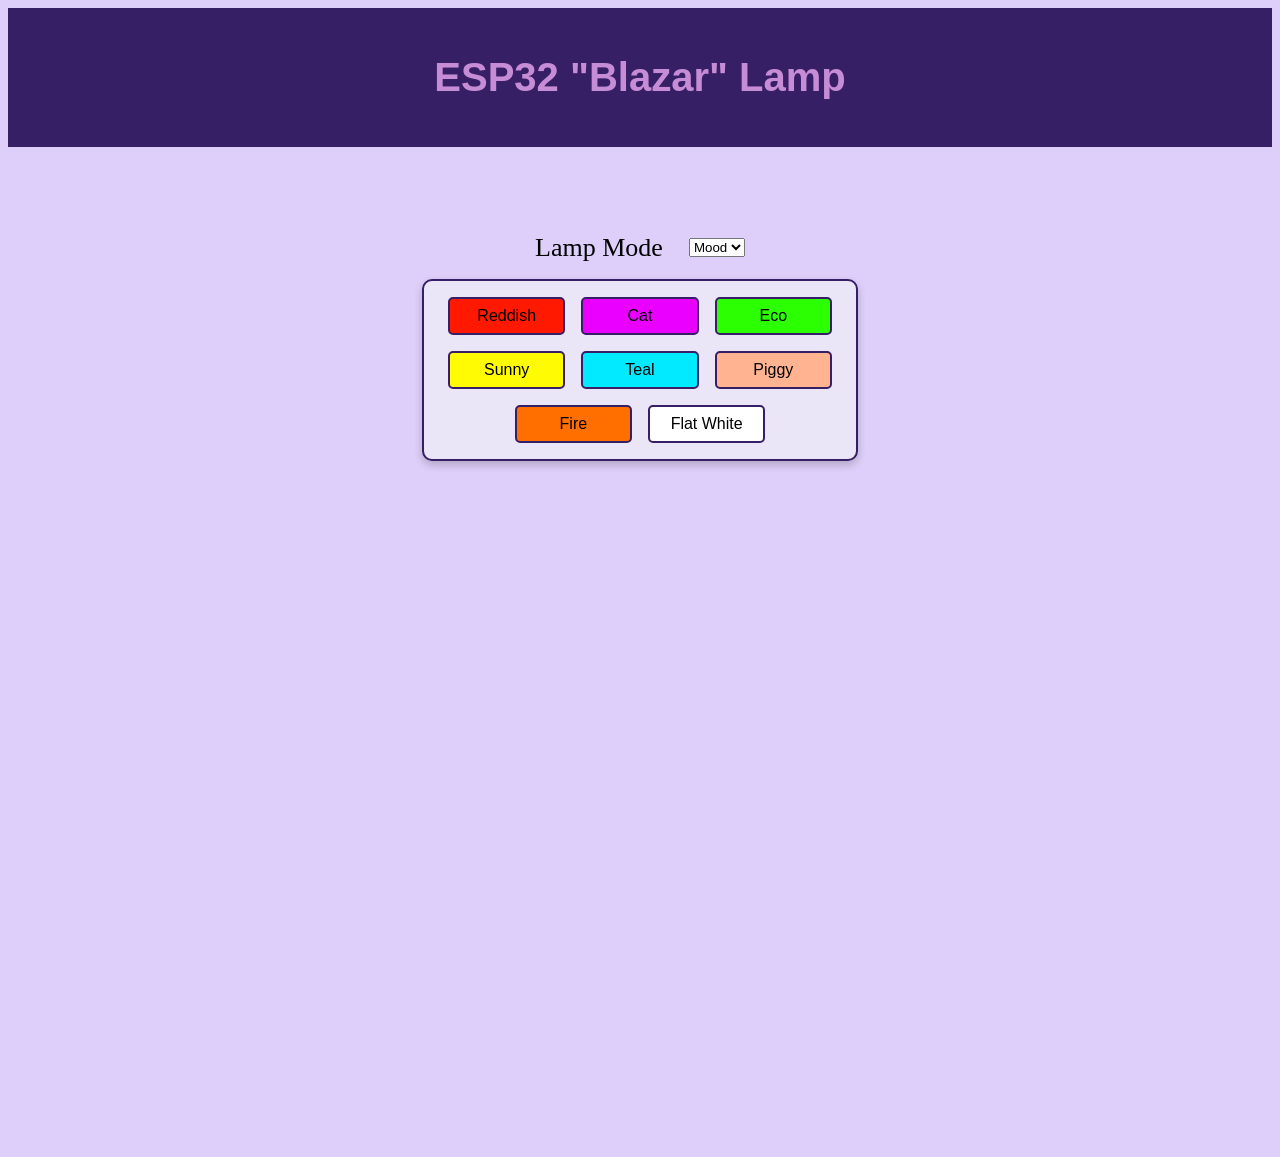
==== data/index.html @ e4a6d5e7 "added webserver code as 3 files. working" ====
<!DOCTYPE html>
<html lang="en">
<head>
  <meta charset="UTF-8">
  <meta name="viewport" content="width=device-width, initial-scale=1.0">
  <title>ESP32 Lamp</title>
  <link rel="stylesheet" href="style.css">
</head>
<body>
  <header><h1>ESP32 "Blazar" Lamp</h1></header>
  <main>
    <div class="mode-selector">
      <label for="mode">Lamp Mode</label>
      <select id="mode">
        <option value="mood"selected>Mood</option>
        <option value="hsv">HSV</option>
        <option value="rgb">RGB</option>
        <option value="other">Other</option>
      </select>
    </div>
    <div id="controls">
      <!-- Controls dynamically loaded by JavaScript -->
    </div>
    <script src="script.js"></script>
  </main>
</body>
</html>
---- data/style.css ----
body {
    background-color: #ddcff9; /* Set the page background color */
    color: black;               /* Set the default text color */
    font-family: Arial, sans-serif; /* Set the default font */
}

header {
    background: #371f66;
    color: #C68CD5;
    padding: 1em;
    text-align: center;
    margin-bottom: 70px;
    font-family: "Lucida Console", sans-serif;    /* Use Arial or fallback to sans-serif */
    font-size: 1.25em;    /* Set font size to 16 pixels */
}

main {
    padding: 1em;
    display: flex;
    flex-direction: column;
    align-items: center;
    justify-content: flex-start;
    min-height: 100vh;
    gap: 1em;
}

.mode-selector {
    display: flex;
    align-items: center;
    gap: 1em;
    font-family: "Calibri";
    font-size: 26px;
}

#controls {
    display: flex;
    flex-direction: column;
    align-items: flex-start;
    gap: 0.75em;
    padding: 1em;
    border: 2px solid #371f66;
    border-radius: 10px;
    background: #ebe5f8;
    box-shadow: 0 4px 8px rgba(0, 0, 0, 0.2);
    width: 80%;
    max-width: 400px;
}

.slider-row {
    display: flex;
    align-items: center;
    justify-content: space-between;
    gap: 1em;
    width: 100%;
}

.slider-row label {
    flex: 1;
    text-align: left;
}

.slider-row span {
    width: 50px;
    text-align: right;
}

.slider-row input[type="range"] {
    flex: 0 0 50%;
}

.button-grid {
    display: flex;
    flex-wrap: wrap; /* Wrap to new rows automatically */
    justify-content: center; /* Center buttons in the grid */
    gap: 1em; /* Space between buttons */
  }
  
  .color-button {
    background-color: #ebe5f8; /* Button background color */
    color: black;
    border: 2px solid #371f66; /* Border styling */
    border-radius: 5px;
    padding: 0.5em 1em;
    font-size: 1em;
    text-align: center;
    cursor: pointer;
    flex: 0 0 calc(33.33% - 1em); /* Each button takes 1/3 of the row minus gap */
    
  }
  
  .color-button:hover {
    filter: brightness(85%); /* Dim the button for a hover effect */
  }
  
  .button-row-break {
    flex-basis: 100%; /* Force a new row */
    height: 0; /* Invisible spacer */
  }
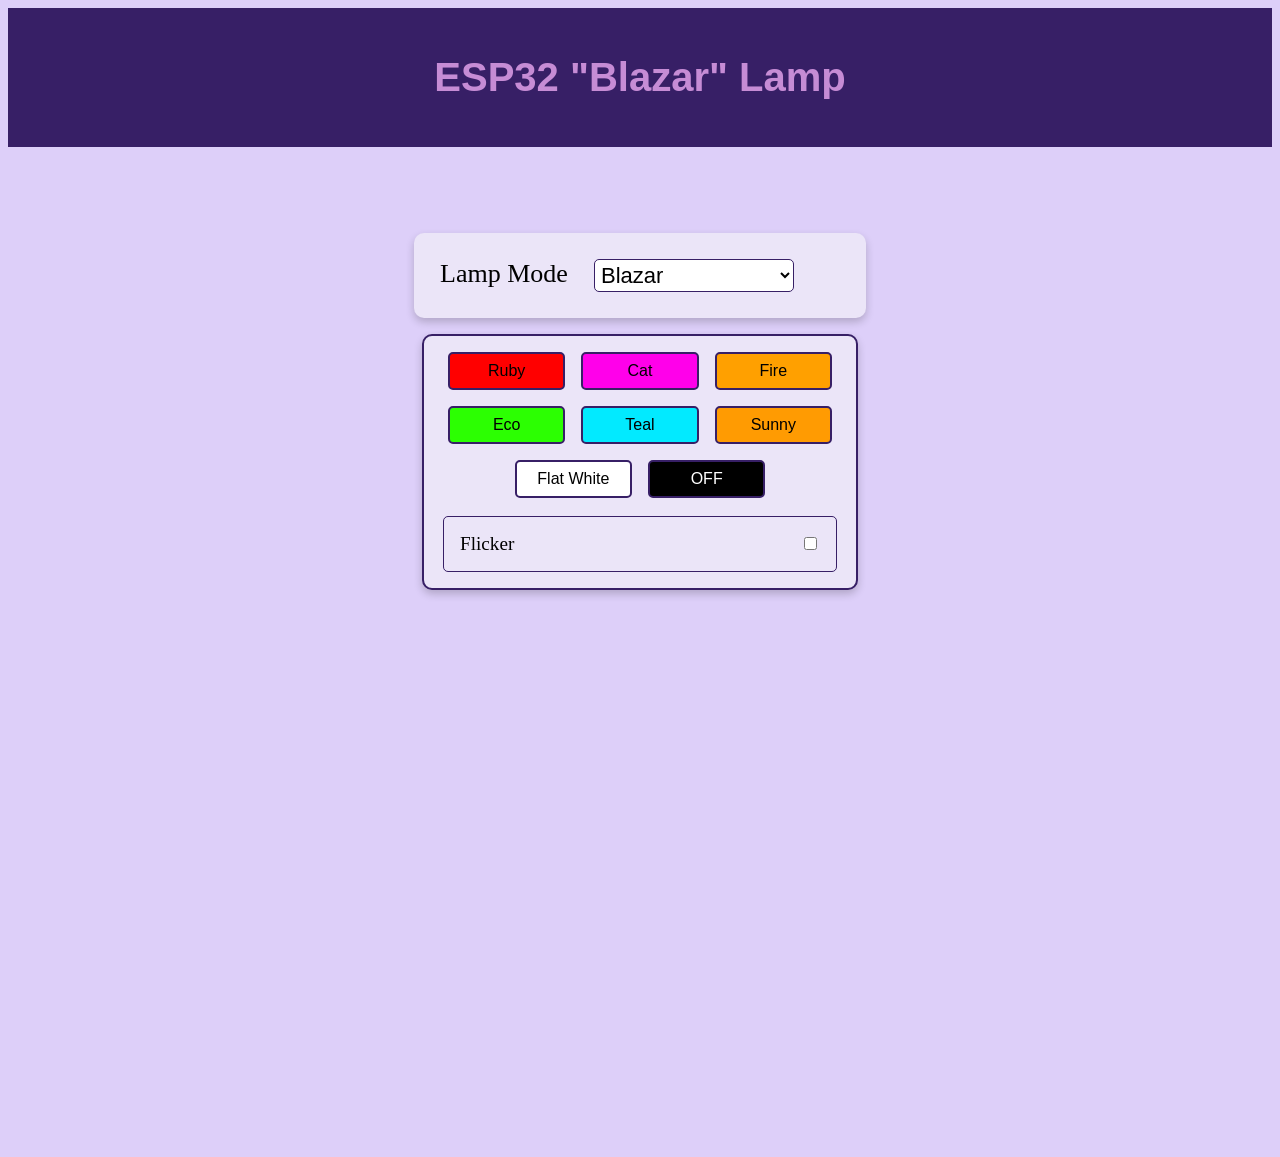
==== commit d2c16121: "unify blazar lamp with tv console" ====
--- a/data/index.html
+++ b/data/index.html
@@ -11,16 +11,72 @@
   <main>
     <div class="mode-selector">
       <label for="mode">Lamp Mode</label>
-      <select id="mode">
-        <option value="mood"selected>Mood</option>
-        <option value="hsv">HSV</option>
-        <option value="rgb">RGB</option>
-        <option value="other">Other</option>
+      <select id="mode" onchange="handleModeChange(this.value)">
+        <option value="mode_blazar" selected>Blazar</option>
+        <option value="mode_console">Console</option>
+        <option value="mode_hsv">HSV (nw)</option>
+        <option value="mode_other">Other (nw)</option>
       </select>
     </div>
-    <div id="controls">
-      <!-- Controls dynamically loaded by JavaScript -->
+
+    <!-- Blazar Lamp Mode Controls -->
+    <div id="mode_blazar-controls" class="mode-controls">
+      <div class="button-grid">
+        <button class="color-button" style="--color: #ff0000; background-color: var(--color);" onclick="handleColorButtonClick(this)">Ruby</button>
+        <button class="color-button" style="--color: #ff00ea; background-color: var(--color);" onclick="handleColorButtonClick(this)">Cat</button>
+        <button class="color-button" style="--color: #ffa000; background-color: var(--color);" onclick="handleColorButtonClick(this)">Fire</button>
+        <button class="color-button" style="--color: #2cff02; background-color: var(--color);" onclick="handleColorButtonClick(this)">Eco</button>
+        <button class="color-button" style="--color: #02eaff; background-color: var(--color);" onclick="handleColorButtonClick(this)">Teal</button>
+        <button class="color-button" style="--color: #ff9b02; background-color: var(--color);" onclick="handleColorButtonClick(this)">Sunny</button>
+        <button class="color-button" style="--color: #ffffff; background-color: var(--color);" onclick="handleColorButtonClick(this)">Flat White</button>
+        <button class="color-button" style="--color: #000000; color: #ffffff; background-color: var(--color);" onclick="handleColorButtonClick(this)">OFF</button>
+      </div>
+      <br>
+      <div class="flicker-controls">
+        <label class="flicker-toggle">Flicker<input type="checkbox" id="flicker-toggle" onclick="handleFlickerToggle(this)"></label>
+        <div id="flicker-fields" style="display: none;">
+          <label class="slider-row">Hue Amplitude<input type="number" min="0" max="255" value="30" style="width: 7ch;" onchange="handleFlickerParamChange(this, 'hue_ampl')"></label>
+          <label class="slider-row">Hue TimeScale<input type="number" min="0" max="3000" value="200" style="width: 7ch;" onchange="handleFlickerParamChange(this, 'hue_ts')"></label>
+          <br>
+          <label class="slider-row">Brt Amplitude<input type="number" min="0" max="255" value="0" style="width: 7ch;" onchange="handleFlickerParamChange(this, 'brt_ampl')"></label>
+          <label class="slider-row">Brt TimeScale<input type="number" min="0" max="3000" value="100" style="width: 7ch;" onchange="handleFlickerParamChange(this, 'brt_ts')"></label>
+        </div>
+      </div>
     </div>
+
+    <!-- TV Console Mode Controls -->
+    <div id="mode_console-controls" class="mode-controls" style="display: none;">
+      <label class="mirror-toggle">Mirror Blazar Color<input type="checkbox" id="mirror-toggle" onclick="handleMirrorToggle(this)"></label>
+      <div class="slider-row">
+        <label for="hue-channel">Hue</label>
+        <input type="range" id="hue-channel" min="0" max="255" value="200" onchange="handleTvConsoleSliderChange(this, 'hue')">
+      </div>
+      <div class="slider-row">
+        <label for="val-channel">Brightness</label>
+        <input type="range" id="val-channel" min="0" max="255" value="96" onchange="handleTvConsoleSliderChange(this, 'val')">
+      </div>
+      <div class="slider-row">
+        <label for="sat-channel">Saturation</label>
+        <input type="range" id="sat-channel" min="0" max="255" value="255" onchange="handleTvConsoleSliderChange(this, 'sat')">
+      </div>
+    </div>
+
+    <!-- HSV Mode Controls do nothing -->
+    <div id="mode_hsv-controls" class="mode-controls" style="display: none;">
+      <div class="slider-row">
+        <label for="hue-slider">Hue</label>
+        <input type="range" id="hue-slider" min="0" max="360" value="180">
+      </div>
+      <div class="slider-row">
+        <label for="saturation-slider">Saturation</label>
+        <input type="range" id="saturation-slider" min="0" max="100" value="80">
+      </div>
+      <div class="slider-row">
+        <label for="value-slider">Value</label>
+        <input type="range" id="value-slider" min="0" max="100" value="90">
+      </div>
+    </div>
+
     <script src="script.js"></script>
   </main>
 </body>
--- a/data/style.css
+++ b/data/style.css
@@ -1,98 +1,147 @@
 body {
-    background-color: #ddcff9; /* Set the page background color */
-    color: black;               /* Set the default text color */
-    font-family: Arial, sans-serif; /* Set the default font */
+  background-color: #ddcff9; /* Set the page background color */
+  color: black;               /* Set the default text color */
+  font-family: Arial, sans-serif; /* Set the default font */
 }
 
 header {
-    background: #371f66;
-    color: #C68CD5;
-    padding: 1em;
-    text-align: center;
-    margin-bottom: 70px;
-    font-family: "Lucida Console", sans-serif;    /* Use Arial or fallback to sans-serif */
-    font-size: 1.25em;    /* Set font size to 16 pixels */
+  background: #371f66;
+  color: #C68CD5;
+  padding: 1em;
+  text-align: center;
+  margin-bottom: 70px;
+  font-family: "Lucida Console", sans-serif;    /* Use Arial or fallback to sans-serif */
+  font-size: 1.25em;    /* Set font size to 16 pixels */
 }
 
 main {
-    padding: 1em;
-    display: flex;
-    flex-direction: column;
-    align-items: center;
-    justify-content: flex-start;
-    min-height: 100vh;
-    gap: 1em;
+  padding: 1em;
+  display: flex;
+  flex-direction: column;
+  align-items: center;
+  justify-content: flex-start;
+  min-height: 100vh;
+  gap: 1em;
 }
 
 .mode-selector {
-    display: flex;
-    align-items: center;
-    gap: 1em;
-    font-family: "Calibri";
-    font-size: 26px;
+  display: flex;
+  flex-direction: row;
+  align-items: flex-start;
+  gap: 1em;
+  padding: 1em;
+  border: 2px;
+  border-radius: 10px;
+  background: #ebe5f8;
+  box-shadow: 0 4px 8px rgba(0, 0, 0, 0.2); /* Subtle shadow */
+  width: 80%; /* Match the width of the controls box */
+  max-width: 400px;
+  font-family: "Calibri";
+  font-size: 26px;
 }
 
-#controls {
-    display: flex;
-    flex-direction: column;
-    align-items: flex-start;
-    gap: 0.75em;
-    padding: 1em;
-    border: 2px solid #371f66;
-    border-radius: 10px;
-    background: #ebe5f8;
-    box-shadow: 0 4px 8px rgba(0, 0, 0, 0.2);
-    width: 80%;
-    max-width: 400px;
+.mode-selector select {
+  font-size: 22px;
+  padding: 0.1em; /* Add padding inside dropdown */
+  border: 1px solid #371f66; /* Border matching the container */
+  border-radius: 5px; /* Rounded corners for the dropdown */
+  background: white; /* Clean background for dropdown */
+  width: 50%; /* Make dropdown full width */
+  box-sizing: border-box; /* Ensure padding doesn't exceed width */
+  cursor: pointer;
+}
+
+.mode-controls {
+  display: flex;
+  flex-direction: column;
+  align-items: flex-start;
+  padding: 1em;
+  border: 2px solid #371f66;
+  border-radius: 10px;
+  background: #ebe5f8;
+  box-shadow: 0 4px 8px rgba(0, 0, 0, 0.2);
+  width: 100%;
+  max-width: 400px;
 }
 
 .slider-row {
-    display: flex;
-    align-items: center;
-    justify-content: space-between;
-    gap: 1em;
-    width: 100%;
+  display: flex;
+  align-items: center;
+  justify-content: space-between;
+  width: 100%;
+  padding-block: 0.2em;
 }
 
 .slider-row label {
-    flex: 1;
-    text-align: left;
+  flex: 1;
+  text-align: left;
 }
 
 .slider-row span {
-    width: 50px;
-    text-align: right;
+  width: 50px;
+  text-align: right;
 }
 
 .slider-row input[type="range"] {
-    flex: 0 0 50%;
+  flex: 0 0 60%;
 }
 
 .button-grid {
-    display: flex;
-    flex-wrap: wrap; /* Wrap to new rows automatically */
-    justify-content: center; /* Center buttons in the grid */
-    gap: 1em; /* Space between buttons */
-  }
+  display: flex;
+  flex-wrap: wrap; /* Wrap to new rows automatically */
+  justify-content: center; /* Center buttons in the grid */
+  gap: 1em; /* Space between buttons */
+}
   
-  .color-button {
-    background-color: #ebe5f8; /* Button background color */
-    color: black;
-    border: 2px solid #371f66; /* Border styling */
-    border-radius: 5px;
-    padding: 0.5em 1em;
-    font-size: 1em;
-    text-align: center;
-    cursor: pointer;
-    flex: 0 0 calc(33.33% - 1em); /* Each button takes 1/3 of the row minus gap */
-    
-  }
+.color-button {
+  background-color: #ebe5f8; /* Button background color */
+  color: black;
+  border: 2px solid #371f66; /* Border styling */
+  border-radius: 5px;
+  padding: 0.5em 1em;
+  font-size: 1em;
+  text-align: center;
+  cursor: pointer;
+  flex: 0 0 calc(33.33% - 1em); /* Each button takes 1/3 of the row minus gap */
   
-  .color-button:hover {
-    filter: brightness(85%); /* Dim the button for a hover effect */
-  }
-  
-  .button-row-break {
-    flex-basis: 100%; /* Force a new row */
-    height: 0; /* Invisible spacer */
-  }+}
+
+.color-button:hover {
+  filter: brightness(85%); /* Dim the button for a hover effect */
+}
+
+.button-row-break {
+  flex-basis: 100%; /* Force a new row */
+  height: 0; /* Invisible spacer */
+}
+
+.flicker-controls {
+  align-self: center;
+  font-family: "Calibri";
+  border: 1px solid #371f66;
+  border-radius: 5px;
+  padding: 1em;
+  background: #ebe5f8;
+  width: 90%;
+}
+
+.flicker-toggle {
+  display: flex;
+  align-items: center;
+  justify-content: space-between;
+  font-size: 1.2em;
+}
+
+#flicker-fields {
+  margin-top: 1em;
+  display: flex;
+  flex-direction: column;
+}
+
+.mirror-toggle {
+  display: flex;
+  align-items: center;
+  justify-content: space-between;
+  font-size: 1em;
+  margin-bottom: 20px;
+}
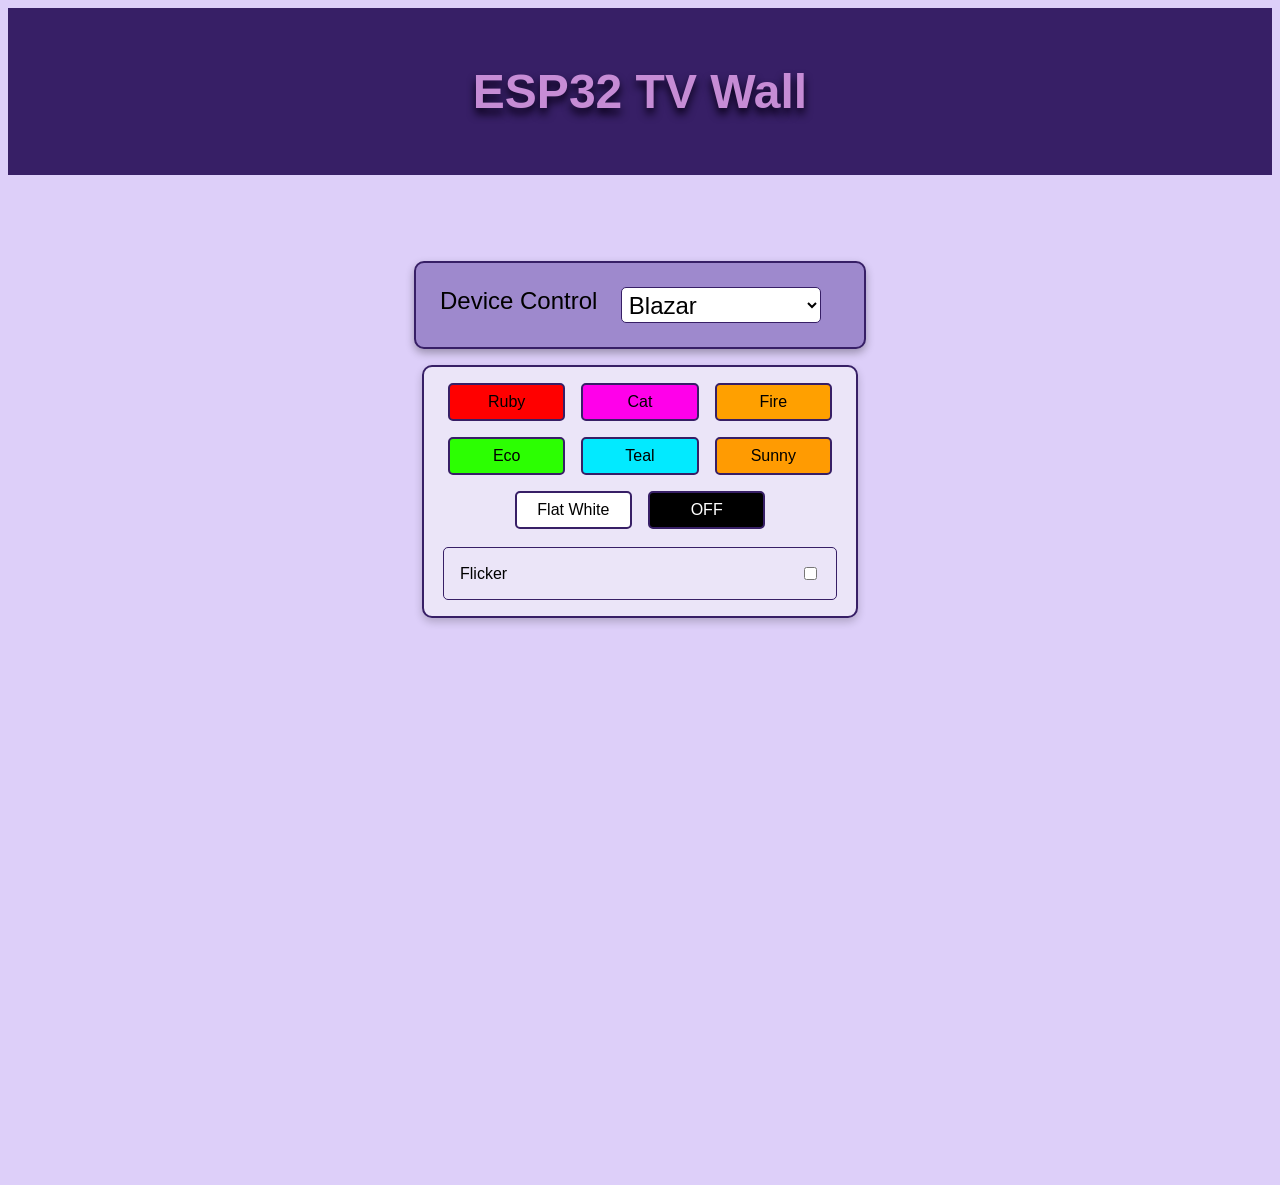
==== commit c5d48966: "small update on frontend styles" ====
--- a/data/index.html
+++ b/data/index.html
@@ -7,10 +7,10 @@
   <link rel="stylesheet" href="style.css">
 </head>
 <body>
-  <header><h1>ESP32 "Blazar" Lamp</h1></header>
+  <header><h1>ESP32 TV Wall</h1></header>
   <main>
-    <div class="mode-selector">
-      <label for="mode">Lamp Mode</label>
+    <div class="dropdown-big">
+      <label for="mode">Device Control</label>
       <select id="mode" onchange="handleModeChange(this.value)">
         <option value="mode_blazar" selected>Blazar</option>
         <option value="mode_console">Console</option>
@@ -32,8 +32,8 @@
         <button class="color-button" style="--color: #000000; color: #ffffff; background-color: var(--color);" onclick="handleColorButtonClick(this)">OFF</button>
       </div>
       <br>
-      <div class="flicker-controls">
-        <label class="flicker-toggle">Flicker<input type="checkbox" id="flicker-toggle" onclick="handleFlickerToggle(this)"></label>
+      <div class="boxed-controls">
+        <label class="toggle-norm">Flicker<input type="checkbox" id="toggle-norm" onclick="handleFlickerToggle(this)"></label>
         <div id="flicker-fields" style="display: none;">
           <label class="slider-row">Hue Amplitude<input type="number" min="0" max="255" value="30" style="width: 7ch;" onchange="handleFlickerParamChange(this, 'hue_ampl')"></label>
           <label class="slider-row">Hue TimeScale<input type="number" min="0" max="3000" value="200" style="width: 7ch;" onchange="handleFlickerParamChange(this, 'hue_ts')"></label>
@@ -59,6 +59,16 @@
         <label for="sat-channel">Saturation</label>
         <input type="range" id="sat-channel" min="0" max="255" value="255" onchange="handleTvConsoleSliderChange(this, 'sat')">
       </div>
+      <br>
+      <div class="button-grid">    <!-- Quick Palette -->
+        <button class="color-button" data-idx="0" onclick="handleFixedPaletteButtonClick(this)">Spectrum</button>
+        <button class="color-button" data-idx="1" onclick="handleFixedPaletteButtonClick(this)">Red Lava</button>
+        <button class="color-button" data-idx="2" onclick="handleFixedPaletteButtonClick(this)">Multi Pink</button>
+        <button class="color-button" data-idx="3" onclick="handleFixedPaletteButtonClick(this)">Red Yel Whi</button>
+        <button class="color-button" data-idx="4" onclick="handleFixedPaletteButtonClick(this)">Marine Blue</button>
+      </div>
+      <br><br>
+      <label class="slider-row">Palette Blend Speed<input type="number" min="0" max="255" value="24" style="width: 7ch;" onchange="handlePaletteParamChange(this, 'blend')"></label>
     </div>
 
     <!-- HSV Mode Controls do nothing -->
--- a/data/style.css
+++ b/data/style.css
@@ -1,7 +1,7 @@
 body {
   background-color: #ddcff9; /* Set the page background color */
   color: black;               /* Set the default text color */
-  font-family: Arial, sans-serif; /* Set the default font */
+  font-family: Roboto, "Helvetica Neue", Arial, sans-serif;
 }
 
 header {
@@ -10,8 +10,9 @@
   padding: 1em;
   text-align: center;
   margin-bottom: 70px;
-  font-family: "Lucida Console", sans-serif;    /* Use Arial or fallback to sans-serif */
-  font-size: 1.25em;    /* Set font size to 16 pixels */
+  font-family: "Lucida Console", Arial, sans-serif;    /* Use Arial or fallback to sans-serif */
+  font-size: 1.5em;    /* Set font size to 16 pixels */
+  text-shadow: 0 6px 8px #090118;
 }
 
 main {
@@ -24,24 +25,24 @@
   gap: 1em;
 }
 
-.mode-selector {
+.dropdown-big {
+  border: 2px solid #371f66; /* Border matching the container */
   display: flex;
   flex-direction: row;
   align-items: flex-start;
   gap: 1em;
   padding: 1em;
-  border: 2px;
   border-radius: 10px;
-  background: #ebe5f8;
-  box-shadow: 0 4px 8px rgba(0, 0, 0, 0.2); /* Subtle shadow */
-  width: 80%; /* Match the width of the controls box */
+  background: #9e89cd;
+  box-shadow: 0 4px 8px rgba(0, 0, 0, 0.3); /* Subtle shadow */
+  width: 100%; /* Match the width of the controls box */
   max-width: 400px;
-  font-family: "Calibri";
-  font-size: 26px;
+  /*font-family: "Calibri";*/
+  font-size: 1.5em;
 }
 
-.mode-selector select {
-  font-size: 22px;
+.dropdown-big select {
+  font-size: 1em;
   padding: 0.1em; /* Add padding inside dropdown */
   border: 1px solid #371f66; /* Border matching the container */
   border-radius: 5px; /* Rounded corners for the dropdown */
@@ -103,7 +104,7 @@
   text-align: center;
   cursor: pointer;
   flex: 0 0 calc(33.33% - 1em); /* Each button takes 1/3 of the row minus gap */
-  
+  max-height: 3em;
 }
 
 .color-button:hover {
@@ -115,9 +116,9 @@
   height: 0; /* Invisible spacer */
 }
 
-.flicker-controls {
+.boxed-controls {
   align-self: center;
-  font-family: "Calibri";
+  /*font-family: "Calibri";*/
   border: 1px solid #371f66;
   border-radius: 5px;
   padding: 1em;
@@ -125,11 +126,11 @@
   width: 90%;
 }
 
-.flicker-toggle {
+.toggle-norm {
   display: flex;
   align-items: center;
   justify-content: space-between;
-  font-size: 1.2em;
+  /*font-size: 1.2em;*/
 }
 
 #flicker-fields {
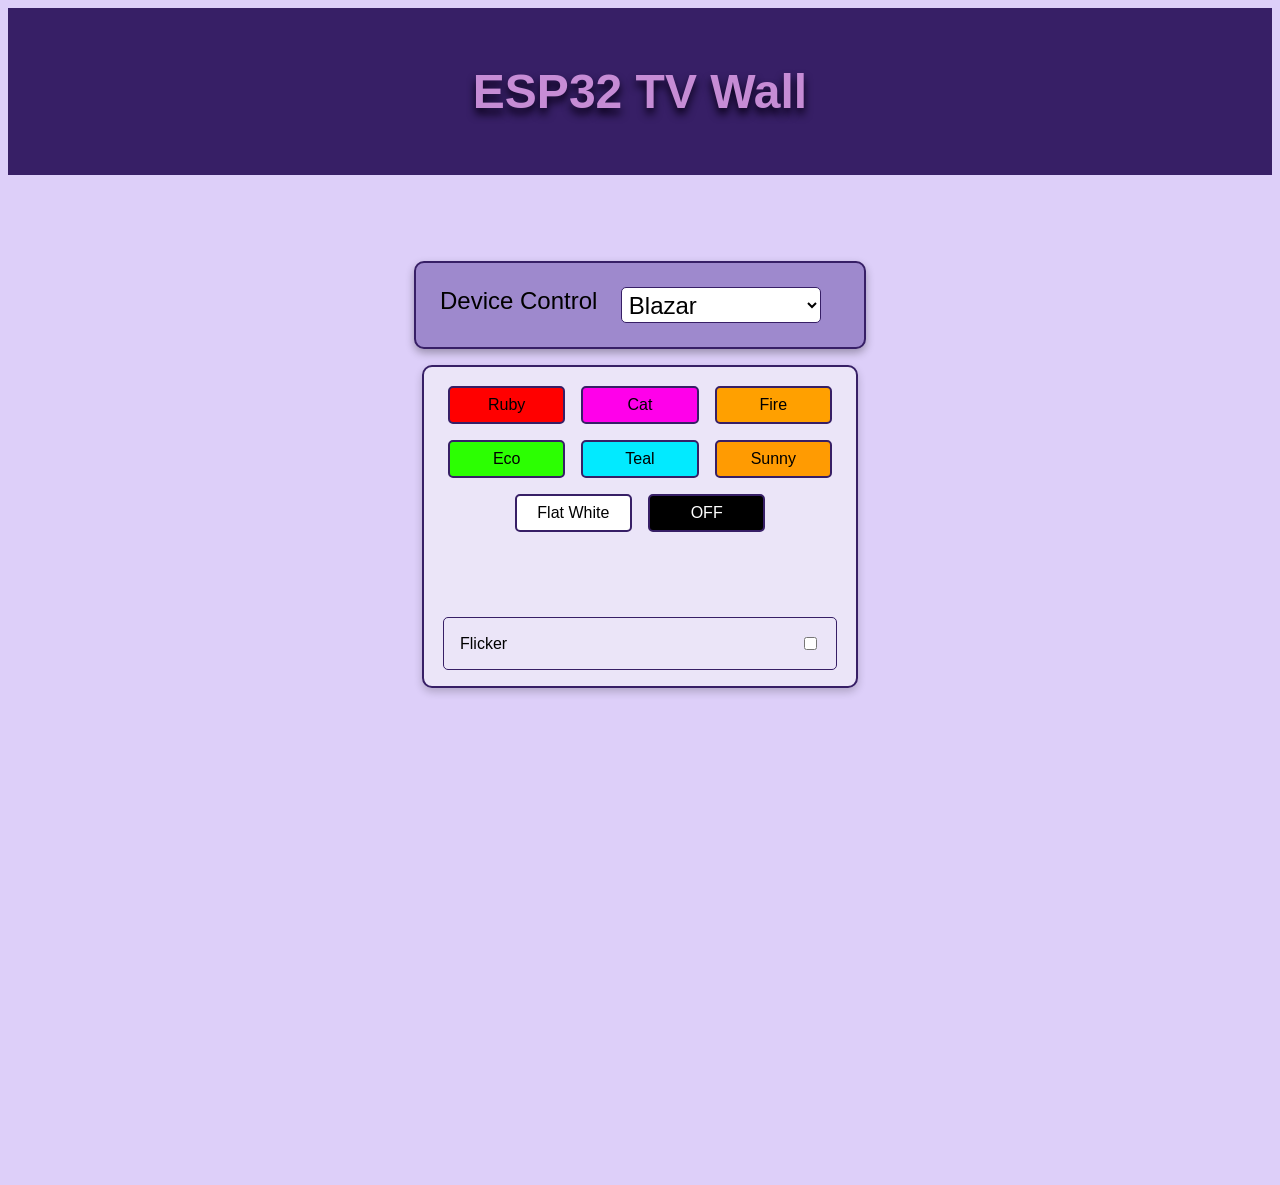
==== commit bd218138: "frontend refactoring wip" ====
--- a/data/index.html
+++ b/data/index.html
@@ -11,10 +11,10 @@
   <main>
     <div class="dropdown-big">
       <label for="mode">Device Control</label>
-      <select id="mode" onchange="handleModeChange(this.value)">
+      <select id="mode" onchange="Main.ModeChanged(this.value)">
         <option value="mode_blazar" selected>Blazar</option>
         <option value="mode_console">Console</option>
-        <option value="mode_hsv">HSV (nw)</option>
+        <option value="mode_global">Globals</option>
         <option value="mode_other">Other (nw)</option>
       </select>
     </div>
@@ -22,57 +22,74 @@
     <!-- Blazar Lamp Mode Controls -->
     <div id="mode_blazar-controls" class="mode-controls">
       <div class="button-grid">
-        <button class="color-button" style="--color: #ff0000; background-color: var(--color);" onclick="handleColorButtonClick(this)">Ruby</button>
-        <button class="color-button" style="--color: #ff00ea; background-color: var(--color);" onclick="handleColorButtonClick(this)">Cat</button>
-        <button class="color-button" style="--color: #ffa000; background-color: var(--color);" onclick="handleColorButtonClick(this)">Fire</button>
-        <button class="color-button" style="--color: #2cff02; background-color: var(--color);" onclick="handleColorButtonClick(this)">Eco</button>
-        <button class="color-button" style="--color: #02eaff; background-color: var(--color);" onclick="handleColorButtonClick(this)">Teal</button>
-        <button class="color-button" style="--color: #ff9b02; background-color: var(--color);" onclick="handleColorButtonClick(this)">Sunny</button>
-        <button class="color-button" style="--color: #ffffff; background-color: var(--color);" onclick="handleColorButtonClick(this)">Flat White</button>
-        <button class="color-button" style="--color: #000000; color: #ffffff; background-color: var(--color);" onclick="handleColorButtonClick(this)">OFF</button>
+        <button class="color-button" style="--color: #ff0000; background-color: var(--color);" onclick="Blazar.OnColorButton(this)">Ruby</button>
+        <button class="color-button" style="--color: #ff00ea; background-color: var(--color);" onclick="Blazar.OnColorButton(this)">Cat</button>
+        <button class="color-button" style="--color: #ffa000; background-color: var(--color);" onclick="Blazar.OnColorButton(this)">Fire</button>
+        <button class="color-button" style="--color: #2cff02; background-color: var(--color);" onclick="Blazar.OnColorButton(this)">Eco</button>
+        <button class="color-button" style="--color: #02eaff; background-color: var(--color);" onclick="Blazar.OnColorButton(this)">Teal</button>
+        <button class="color-button" style="--color: #ff9b02; background-color: var(--color);" onclick="Blazar.OnColorButton(this)">Sunny</button>
+        <button class="color-button" style="--color: #ffffff; background-color: var(--color);" onclick="Blazar.OnColorButton(this)">Flat White</button>
+        <button class="color-button" style="--color: #000000; color: #ffffff; background-color: var(--color);" onclick="Blazar.OnColorButton(this)">OFF</button>
       </div>
       <br>
       <div class="boxed-controls">
-        <label class="toggle-norm">Flicker<input type="checkbox" id="toggle-norm" onclick="handleFlickerToggle(this)"></label>
+        <label class="toggle-norm">Flicker<input type="checkbox" id="toggle-norm" onclick="Blazar.FlickerToggle(this)"></label>
         <div id="flicker-fields" style="display: none;">
-          <label class="slider-row">Hue Amplitude<input type="number" min="0" max="255" value="30" style="width: 7ch;" onchange="handleFlickerParamChange(this, 'hue_ampl')"></label>
-          <label class="slider-row">Hue TimeScale<input type="number" min="0" max="3000" value="200" style="width: 7ch;" onchange="handleFlickerParamChange(this, 'hue_ts')"></label>
+          <label class="slider-row">Hue Amplitude<input type="number" min="0" max="255" value="30" style="width: 7ch;" onchange="Blazar.FlickerParamChange(this, 'hue_ampl')"></label>
+          <label class="slider-row">Hue TimeScale<input type="number" min="0" max="3000" value="200" style="width: 7ch;" onchange="Blazar.FlickerParamChange(this, 'hue_ts')"></label>
           <br>
-          <label class="slider-row">Brt Amplitude<input type="number" min="0" max="255" value="0" style="width: 7ch;" onchange="handleFlickerParamChange(this, 'brt_ampl')"></label>
-          <label class="slider-row">Brt TimeScale<input type="number" min="0" max="3000" value="100" style="width: 7ch;" onchange="handleFlickerParamChange(this, 'brt_ts')"></label>
+          <label class="slider-row">Brt Amplitude<input type="number" min="0" max="255" value="0" style="width: 7ch;" onchange="Blazar.FlickerParamChange(this, 'brt_ampl')"></label>
+          <label class="slider-row">Brt TimeScale<input type="number" min="0" max="3000" value="100" style="width: 7ch;" onchange="Blazar.FlickerParamChange(this, 'brt_ts')"></label>
         </div>
       </div>
     </div>
 
     <!-- TV Console Mode Controls -->
     <div id="mode_console-controls" class="mode-controls" style="display: none;">
-      <label class="mirror-toggle">Mirror Blazar Color<input type="checkbox" id="mirror-toggle" onclick="handleMirrorToggle(this)"></label>
-      <div class="slider-row">
-        <label for="hue-channel">Hue</label>
-        <input type="range" id="hue-channel" min="0" max="255" value="200" onchange="handleTvConsoleSliderChange(this, 'hue')">
+
+      <div class="slider-row">  <!-- label and control in one line -->
+        <label for="submode_console">Type</label>  <!-- Submode select -->
+        <select id="submode_console" class="dropdown-norm" onchange="TVConsole.OnSubmodeChanged(this.value)">
+          <option value="submode_mirror_blazar" selected>Mirror Blazar</option>
+          <option value="submode_palette">Palette</option>
+          <option value="submode_hsv">HSV</option>
+        </select>
       </div>
+
       <div class="slider-row">
         <label for="val-channel">Brightness</label>
-        <input type="range" id="val-channel" min="0" max="255" value="96" onchange="handleTvConsoleSliderChange(this, 'val')">
+        <input type="range" id="val-channel" min="0" max="255" value="96" onchange="TVConsole.OnSliderChange(this, 'val')">
       </div>
+      
       <div class="slider-row">
-        <label for="sat-channel">Saturation</label>
-        <input type="range" id="sat-channel" min="0" max="255" value="255" onchange="handleTvConsoleSliderChange(this, 'sat')">
+        <label for="blend-speed">Palette Blend Speed</label>
+        <input id="blend-speed" type="number" min="0" max="255" value="24" style="width: 7ch; font-size: 1.07em;" onchange="TVConsole.OnParamChange(this, 'blend')">
       </div>
-      <br>
-      <div class="button-grid">    <!-- Quick Palette -->
-        <button class="color-button" data-idx="0" onclick="handleFixedPaletteButtonClick(this)">Spectrum</button>
-        <button class="color-button" data-idx="1" onclick="handleFixedPaletteButtonClick(this)">Red Lava</button>
-        <button class="color-button" data-idx="2" onclick="handleFixedPaletteButtonClick(this)">Multi Pink</button>
-        <button class="color-button" data-idx="3" onclick="handleFixedPaletteButtonClick(this)">Red Yel Whi</button>
-        <button class="color-button" data-idx="4" onclick="handleFixedPaletteButtonClick(this)">Marine Blue</button>
+      
+      <br><br>
+
+      <div id="submode_mirror_blazar" style="display: none;">
       </div>
-      <br><br>
-      <label class="slider-row">Palette Blend Speed<input type="number" min="0" max="255" value="24" style="width: 7ch;" onchange="handlePaletteParamChange(this, 'blend')"></label>
+
+      <div id="submode_hsv" style="display: none;">
+        <div class="slider-row">
+          <label for="hue-channel">Hue</label>
+          <input type="range" id="hue-channel" min="0" max="255" value="200" onchange="TVConsole.OnSliderChange(this, 'hue')">
+        </div>
+        <div class="slider-row">
+          <label for="sat-channel">Saturation</label>
+          <input type="range" id="sat-channel" min="0" max="255" value="255" onchange="TVConsole.OnSliderChange(this, 'sat')">
+        </div>
+      </div>
+
+      <div id="submode_palette" style="display: none;">
+        <label>All Palettes</label>  <!-- List of available palletes; Will fill by script -->
+        <div id="palette-list" class="button-grid" style="max-height: 200px; overflow-y: auto;"></div>
+      </div>
     </div>
 
     <!-- HSV Mode Controls do nothing -->
-    <div id="mode_hsv-controls" class="mode-controls" style="display: none;">
+    <div id="mode_global-controls" class="mode-controls" style="display: none;">
       <div class="slider-row">
         <label for="hue-slider">Hue</label>
         <input type="range" id="hue-slider" min="0" max="360" value="180">
--- a/data/style.css
+++ b/data/style.css
@@ -24,6 +24,8 @@
   min-height: 100vh;
   gap: 1em;
 }
+
+
 
 .dropdown-big {
   border: 2px solid #371f66; /* Border matching the container */
@@ -52,6 +54,28 @@
   cursor: pointer;
 }
 
+.dropdown-norm {
+  font-size: 1.1em;
+  text-align: left;
+  padding-right: 1em;
+  display: flex;
+  flex-direction: row;
+  align-items: flex-start;
+  gap: 1em;
+  max-width: 400px;
+  font-size: 1;
+  width: 60%; /* Match the width of the controls box */
+}
+
+.dropdown-norm select {
+  background: white; /* Clean background for dropdown */
+  width: 50%; /* Make dropdown full width */
+  box-sizing: border-box; /* Ensure padding doesn't exceed width */
+  cursor: pointer;
+}
+
+
+
 .mode-controls {
   display: flex;
   flex-direction: column;
@@ -63,6 +87,11 @@
   box-shadow: 0 4px 8px rgba(0, 0, 0, 0.2);
   width: 100%;
   max-width: 400px;
+  gap: 2em;
+}
+
+.mode-controls > * {    /* Add space between every control inside */
+  margin-top: 0.2em;
 }
 
 .slider-row {
@@ -145,4 +174,8 @@
   justify-content: space-between;
   font-size: 1em;
   margin-bottom: 20px;
+}
+
+.palette-list-block {
+  margin-top: 4em;
 }
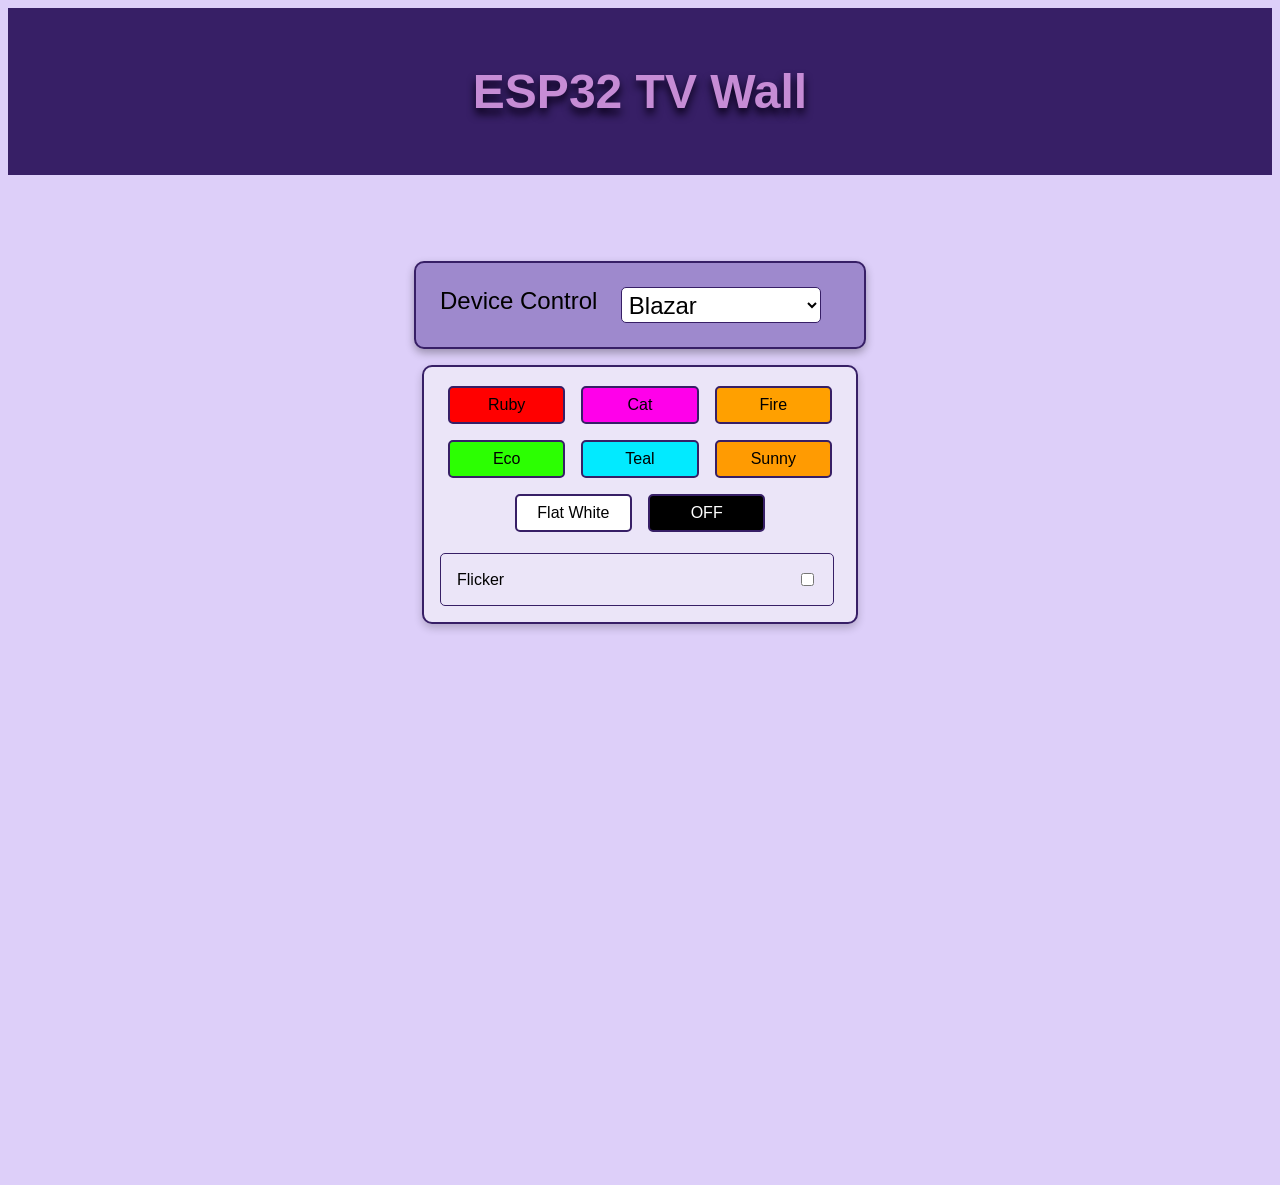
==== commit 730946a2: "refactored frontend, tvcon can switch modes" ====
--- a/data/index.html
+++ b/data/index.html
@@ -9,15 +9,18 @@
 <body>
   <header><h1>ESP32 TV Wall</h1></header>
   <main>
+
+    <!-- Main Selector Dropdown -->
     <div class="dropdown-big">
-      <label for="mode">Device Control</label>
-      <select id="mode" onchange="Main.ModeChanged(this.value)">
+      <label for="main-dropdown">Device Control</label>
+      <select id="main-dropdown" onchange="Main.ModeChanged(this.value)">
         <option value="mode_blazar" selected>Blazar</option>
         <option value="mode_console">Console</option>
         <option value="mode_global">Globals</option>
         <option value="mode_other">Other (nw)</option>
       </select>
     </div>
+
 
     <!-- Blazar Lamp Mode Controls -->
     <div id="mode_blazar-controls" class="mode-controls">
@@ -35,19 +38,20 @@
       <div class="boxed-controls">
         <label class="toggle-norm">Flicker<input type="checkbox" id="toggle-norm" onclick="Blazar.FlickerToggle(this)"></label>
         <div id="flicker-fields" style="display: none;">
-          <label class="slider-row">Hue Amplitude<input type="number" min="0" max="255" value="30" style="width: 7ch;" onchange="Blazar.FlickerParamChange(this, 'hue_ampl')"></label>
-          <label class="slider-row">Hue TimeScale<input type="number" min="0" max="3000" value="200" style="width: 7ch;" onchange="Blazar.FlickerParamChange(this, 'hue_ts')"></label>
+          <label class="control-inrow">Hue Amplitude<input type="number" min="0" max="255" value="30" style="width: 7ch;" onchange="Blazar.FlickerParamChange(this, 'hue_ampl')"></label>
+          <label class="control-inrow">Hue TimeScale<input type="number" min="0" max="3000" value="200" style="width: 7ch;" onchange="Blazar.FlickerParamChange(this, 'hue_ts')"></label>
           <br>
-          <label class="slider-row">Brt Amplitude<input type="number" min="0" max="255" value="0" style="width: 7ch;" onchange="Blazar.FlickerParamChange(this, 'brt_ampl')"></label>
-          <label class="slider-row">Brt TimeScale<input type="number" min="0" max="3000" value="100" style="width: 7ch;" onchange="Blazar.FlickerParamChange(this, 'brt_ts')"></label>
+          <label class="control-inrow">Brt Amplitude<input type="number" min="0" max="255" value="0" style="width: 7ch;" onchange="Blazar.FlickerParamChange(this, 'brt_ampl')"></label>
+          <label class="control-inrow">Brt TimeScale<input type="number" min="0" max="3000" value="100" style="width: 7ch;" onchange="Blazar.FlickerParamChange(this, 'brt_ts')"></label>
         </div>
       </div>
     </div>
 
+
     <!-- TV Console Mode Controls -->
     <div id="mode_console-controls" class="mode-controls" style="display: none;">
 
-      <div class="slider-row">  <!-- label and control in one line -->
+      <div class="control-inrow">  <!-- label and control in one line -->
         <label for="submode_console">Type</label>  <!-- Submode select -->
         <select id="submode_console" class="dropdown-norm" onchange="TVConsole.OnSubmodeChanged(this.value)">
           <option value="submode_mirror_blazar" selected>Mirror Blazar</option>
@@ -56,14 +60,14 @@
         </select>
       </div>
 
-      <div class="slider-row">
+      <div class="control-inrow">
         <label for="val-channel">Brightness</label>
-        <input type="range" id="val-channel" min="0" max="255" value="96" onchange="TVConsole.OnSliderChange(this, 'val')">
+        <input type="range" id="val-channel" min="0" max="255" value="128" onchange="TVConsole.OnParamChange(this, '', 'bright')">
       </div>
       
-      <div class="slider-row">
-        <label for="blend-speed">Palette Blend Speed</label>
-        <input id="blend-speed" type="number" min="0" max="255" value="24" style="width: 7ch; font-size: 1.07em;" onchange="TVConsole.OnParamChange(this, 'blend')">
+      <div class="control-inrow">
+        <label for="blend-speed">Palette Blend N Speed</label>
+        <input id="blend-speed" type="number" min="0" max="255" value="24" style="width: 5ch; font-size: 1.07em;" onchange="TVConsole.OnParamChange(this, '', 'blend')">
       </div>
       
       <br><br>
@@ -72,33 +76,35 @@
       </div>
 
       <div id="submode_hsv" style="display: none;">
-        <div class="slider-row">
+        <div class="control-inrow">
           <label for="hue-channel">Hue</label>
-          <input type="range" id="hue-channel" min="0" max="255" value="200" onchange="TVConsole.OnSliderChange(this, 'hue')">
+          <input type="range" id="hue-channel" min="0" max="255" value="200" onchange="TVConsole.OnParamChange(this, 'hsv', 'hue')">
         </div>
-        <div class="slider-row">
+        <div class="control-inrow">
           <label for="sat-channel">Saturation</label>
-          <input type="range" id="sat-channel" min="0" max="255" value="255" onchange="TVConsole.OnSliderChange(this, 'sat')">
+          <input type="range" id="sat-channel" min="0" max="255" value="255" onchange="TVConsole.OnParamChange(this, 'hsv', 'sat')">
         </div>
       </div>
 
       <div id="submode_palette" style="display: none;">
         <label>All Palettes</label>  <!-- List of available palletes; Will fill by script -->
-        <div id="palette-list" class="button-grid" style="max-height: 200px; overflow-y: auto;"></div>
+        <br><hr>
+        <div id="palette-list" class="button-list"></div>
       </div>
     </div>
 
+
     <!-- HSV Mode Controls do nothing -->
     <div id="mode_global-controls" class="mode-controls" style="display: none;">
-      <div class="slider-row">
+      <div class="control-inrow">
         <label for="hue-slider">Hue</label>
         <input type="range" id="hue-slider" min="0" max="360" value="180">
       </div>
-      <div class="slider-row">
+      <div class="control-inrow">
         <label for="saturation-slider">Saturation</label>
         <input type="range" id="saturation-slider" min="0" max="100" value="80">
       </div>
-      <div class="slider-row">
+      <div class="control-inrow">
         <label for="value-slider">Value</label>
         <input type="range" id="value-slider" min="0" max="100" value="90">
       </div>
--- a/data/style.css
+++ b/data/style.css
@@ -94,7 +94,7 @@
   margin-top: 0.2em;
 }
 
-.slider-row {
+.control-inrow {
   display: flex;
   align-items: center;
   justify-content: space-between;
@@ -102,17 +102,17 @@
   padding-block: 0.2em;
 }
 
-.slider-row label {
+.control-inrow label {
   flex: 1;
   text-align: left;
 }
 
-.slider-row span {
+.control-inrow span {
   width: 50px;
   text-align: right;
 }
 
-.slider-row input[type="range"] {
+.control-inrow input[type="range"] {
   flex: 0 0 60%;
 }
 
@@ -121,6 +121,13 @@
   flex-wrap: wrap; /* Wrap to new rows automatically */
   justify-content: center; /* Center buttons in the grid */
   gap: 1em; /* Space between buttons */
+}
+
+.button-list {
+  display: flex;
+  flex-direction: column;
+  max-height: fit-content;
+  gap: 0.5em; /* optional space between buttons */
 }
   
 .color-button {
